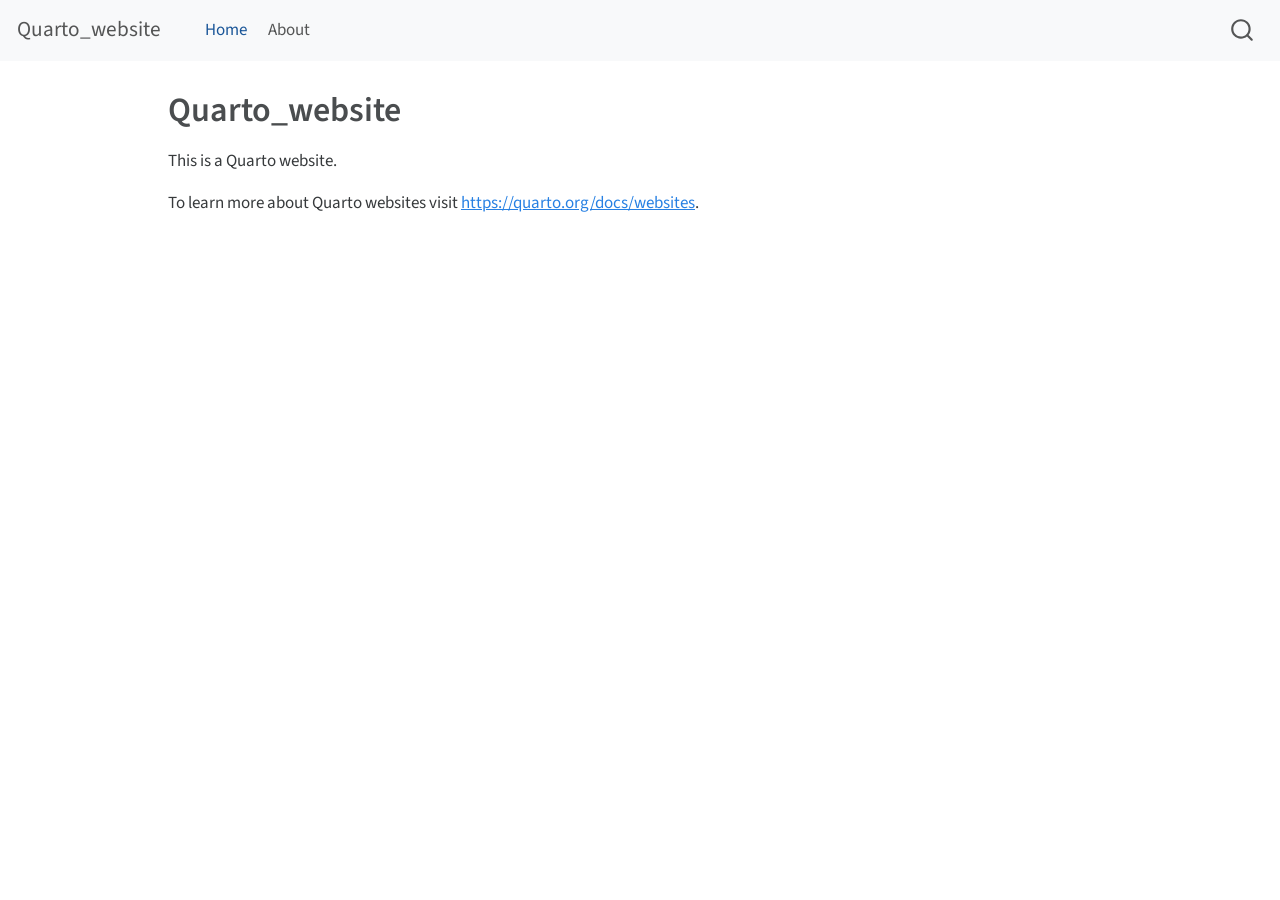
==== docs/index.html @ 0dd4545a "render to docs folder" ====
<!DOCTYPE html>
<html xmlns="http://www.w3.org/1999/xhtml" lang="en" xml:lang="en"><head>

<meta charset="utf-8">
<meta name="generator" content="quarto-1.3.450">

<meta name="viewport" content="width=device-width, initial-scale=1.0, user-scalable=yes">


<title>Quarto_website</title>
<style>
code{white-space: pre-wrap;}
span.smallcaps{font-variant: small-caps;}
div.columns{display: flex; gap: min(4vw, 1.5em);}
div.column{flex: auto; overflow-x: auto;}
div.hanging-indent{margin-left: 1.5em; text-indent: -1.5em;}
ul.task-list{list-style: none;}
ul.task-list li input[type="checkbox"] {
  width: 0.8em;
  margin: 0 0.8em 0.2em -1em; /* quarto-specific, see https://github.com/quarto-dev/quarto-cli/issues/4556 */ 
  vertical-align: middle;
}
</style>


<script src="site_libs/quarto-nav/quarto-nav.js"></script>
<script src="site_libs/quarto-nav/headroom.min.js"></script>
<script src="site_libs/clipboard/clipboard.min.js"></script>
<script src="site_libs/quarto-search/autocomplete.umd.js"></script>
<script src="site_libs/quarto-search/fuse.min.js"></script>
<script src="site_libs/quarto-search/quarto-search.js"></script>
<meta name="quarto:offset" content="./">
<script src="site_libs/quarto-html/quarto.js"></script>
<script src="site_libs/quarto-html/popper.min.js"></script>
<script src="site_libs/quarto-html/tippy.umd.min.js"></script>
<script src="site_libs/quarto-html/anchor.min.js"></script>
<link href="site_libs/quarto-html/tippy.css" rel="stylesheet">
<link href="site_libs/quarto-html/quarto-syntax-highlighting.css" rel="stylesheet" id="quarto-text-highlighting-styles">
<script src="site_libs/bootstrap/bootstrap.min.js"></script>
<link href="site_libs/bootstrap/bootstrap-icons.css" rel="stylesheet">
<link href="site_libs/bootstrap/bootstrap.min.css" rel="stylesheet" id="quarto-bootstrap" data-mode="light">
<script id="quarto-search-options" type="application/json">{
  "location": "navbar",
  "copy-button": false,
  "collapse-after": 3,
  "panel-placement": "end",
  "type": "overlay",
  "limit": 20,
  "language": {
    "search-no-results-text": "No results",
    "search-matching-documents-text": "matching documents",
    "search-copy-link-title": "Copy link to search",
    "search-hide-matches-text": "Hide additional matches",
    "search-more-match-text": "more match in this document",
    "search-more-matches-text": "more matches in this document",
    "search-clear-button-title": "Clear",
    "search-detached-cancel-button-title": "Cancel",
    "search-submit-button-title": "Submit",
    "search-label": "Search"
  }
}</script>


<link rel="stylesheet" href="styles.css">
</head>

<body class="nav-fixed">

<div id="quarto-search-results"></div>
  <header id="quarto-header" class="headroom fixed-top">
    <nav class="navbar navbar-expand-lg navbar-dark ">
      <div class="navbar-container container-fluid">
      <div class="navbar-brand-container">
    <a class="navbar-brand" href="./index.html">
    <span class="navbar-title">Quarto_website</span>
    </a>
  </div>
            <div id="quarto-search" class="" title="Search"></div>
          <button class="navbar-toggler" type="button" data-bs-toggle="collapse" data-bs-target="#navbarCollapse" aria-controls="navbarCollapse" aria-expanded="false" aria-label="Toggle navigation" onclick="if (window.quartoToggleHeadroom) { window.quartoToggleHeadroom(); }">
  <span class="navbar-toggler-icon"></span>
</button>
          <div class="collapse navbar-collapse" id="navbarCollapse">
            <ul class="navbar-nav navbar-nav-scroll me-auto">
  <li class="nav-item">
    <a class="nav-link active" href="./index.html" rel="" target="" aria-current="page">
 <span class="menu-text">Home</span></a>
  </li>  
  <li class="nav-item">
    <a class="nav-link" href="./about.html" rel="" target="">
 <span class="menu-text">About</span></a>
  </li>  
</ul>
            <div class="quarto-navbar-tools ms-auto">
</div>
          </div> <!-- /navcollapse -->
      </div> <!-- /container-fluid -->
    </nav>
</header>
<!-- content -->
<div id="quarto-content" class="quarto-container page-columns page-rows-contents page-layout-article page-navbar">
<!-- sidebar -->
<!-- margin-sidebar -->
    <div id="quarto-margin-sidebar" class="sidebar margin-sidebar">
        
    </div>
<!-- main -->
<main class="content" id="quarto-document-content">

<header id="title-block-header" class="quarto-title-block default">
<div class="quarto-title">
<h1 class="title">Quarto_website</h1>
</div>



<div class="quarto-title-meta">

    
  
    
  </div>
  

</header>

<p>This is a Quarto website.</p>
<p>To learn more about Quarto websites visit <a href="https://quarto.org/docs/websites" class="uri">https://quarto.org/docs/websites</a>.</p>



</main> <!-- /main -->
<script id="quarto-html-after-body" type="application/javascript">
window.document.addEventListener("DOMContentLoaded", function (event) {
  const toggleBodyColorMode = (bsSheetEl) => {
    const mode = bsSheetEl.getAttribute("data-mode");
    const bodyEl = window.document.querySelector("body");
    if (mode === "dark") {
      bodyEl.classList.add("quarto-dark");
      bodyEl.classList.remove("quarto-light");
    } else {
      bodyEl.classList.add("quarto-light");
      bodyEl.classList.remove("quarto-dark");
    }
  }
  const toggleBodyColorPrimary = () => {
    const bsSheetEl = window.document.querySelector("link#quarto-bootstrap");
    if (bsSheetEl) {
      toggleBodyColorMode(bsSheetEl);
    }
  }
  toggleBodyColorPrimary();  
  const icon = "";
  const anchorJS = new window.AnchorJS();
  anchorJS.options = {
    placement: 'right',
    icon: icon
  };
  anchorJS.add('.anchored');
  const isCodeAnnotation = (el) => {
    for (const clz of el.classList) {
      if (clz.startsWith('code-annotation-')) {                     
        return true;
      }
    }
    return false;
  }
  const clipboard = new window.ClipboardJS('.code-copy-button', {
    text: function(trigger) {
      const codeEl = trigger.previousElementSibling.cloneNode(true);
      for (const childEl of codeEl.children) {
        if (isCodeAnnotation(childEl)) {
          childEl.remove();
        }
      }
      return codeEl.innerText;
    }
  });
  clipboard.on('success', function(e) {
    // button target
    const button = e.trigger;
    // don't keep focus
    button.blur();
    // flash "checked"
    button.classList.add('code-copy-button-checked');
    var currentTitle = button.getAttribute("title");
    button.setAttribute("title", "Copied!");
    let tooltip;
    if (window.bootstrap) {
      button.setAttribute("data-bs-toggle", "tooltip");
      button.setAttribute("data-bs-placement", "left");
      button.setAttribute("data-bs-title", "Copied!");
      tooltip = new bootstrap.Tooltip(button, 
        { trigger: "manual", 
          customClass: "code-copy-button-tooltip",
          offset: [0, -8]});
      tooltip.show();    
    }
    setTimeout(function() {
      if (tooltip) {
        tooltip.hide();
        button.removeAttribute("data-bs-title");
        button.removeAttribute("data-bs-toggle");
        button.removeAttribute("data-bs-placement");
      }
      button.setAttribute("title", currentTitle);
      button.classList.remove('code-copy-button-checked');
    }, 1000);
    // clear code selection
    e.clearSelection();
  });
  function tippyHover(el, contentFn) {
    const config = {
      allowHTML: true,
      content: contentFn,
      maxWidth: 500,
      delay: 100,
      arrow: false,
      appendTo: function(el) {
          return el.parentElement;
      },
      interactive: true,
      interactiveBorder: 10,
      theme: 'quarto',
      placement: 'bottom-start'
    };
    window.tippy(el, config); 
  }
  const noterefs = window.document.querySelectorAll('a[role="doc-noteref"]');
  for (var i=0; i<noterefs.length; i++) {
    const ref = noterefs[i];
    tippyHover(ref, function() {
      // use id or data attribute instead here
      let href = ref.getAttribute('data-footnote-href') || ref.getAttribute('href');
      try { href = new URL(href).hash; } catch {}
      const id = href.replace(/^#\/?/, "");
      const note = window.document.getElementById(id);
      return note.innerHTML;
    });
  }
      let selectedAnnoteEl;
      const selectorForAnnotation = ( cell, annotation) => {
        let cellAttr = 'data-code-cell="' + cell + '"';
        let lineAttr = 'data-code-annotation="' +  annotation + '"';
        const selector = 'span[' + cellAttr + '][' + lineAttr + ']';
        return selector;
      }
      const selectCodeLines = (annoteEl) => {
        const doc = window.document;
        const targetCell = annoteEl.getAttribute("data-target-cell");
        const targetAnnotation = annoteEl.getAttribute("data-target-annotation");
        const annoteSpan = window.document.querySelector(selectorForAnnotation(targetCell, targetAnnotation));
        const lines = annoteSpan.getAttribute("data-code-lines").split(",");
        const lineIds = lines.map((line) => {
          return targetCell + "-" + line;
        })
        let top = null;
        let height = null;
        let parent = null;
        if (lineIds.length > 0) {
            //compute the position of the single el (top and bottom and make a div)
            const el = window.document.getElementById(lineIds[0]);
            top = el.offsetTop;
            height = el.offsetHeight;
            parent = el.parentElement.parentElement;
          if (lineIds.length > 1) {
            const lastEl = window.document.getElementById(lineIds[lineIds.length - 1]);
            const bottom = lastEl.offsetTop + lastEl.offsetHeight;
            height = bottom - top;
          }
          if (top !== null && height !== null && parent !== null) {
            // cook up a div (if necessary) and position it 
            let div = window.document.getElementById("code-annotation-line-highlight");
            if (div === null) {
              div = window.document.createElement("div");
              div.setAttribute("id", "code-annotation-line-highlight");
              div.style.position = 'absolute';
              parent.appendChild(div);
            }
            div.style.top = top - 2 + "px";
            div.style.height = height + 4 + "px";
            let gutterDiv = window.document.getElementById("code-annotation-line-highlight-gutter");
            if (gutterDiv === null) {
              gutterDiv = window.document.createElement("div");
              gutterDiv.setAttribute("id", "code-annotation-line-highlight-gutter");
              gutterDiv.style.position = 'absolute';
              const codeCell = window.document.getElementById(targetCell);
              const gutter = codeCell.querySelector('.code-annotation-gutter');
              gutter.appendChild(gutterDiv);
            }
            gutterDiv.style.top = top - 2 + "px";
            gutterDiv.style.height = height + 4 + "px";
          }
          selectedAnnoteEl = annoteEl;
        }
      };
      const unselectCodeLines = () => {
        const elementsIds = ["code-annotation-line-highlight", "code-annotation-line-highlight-gutter"];
        elementsIds.forEach((elId) => {
          const div = window.document.getElementById(elId);
          if (div) {
            div.remove();
          }
        });
        selectedAnnoteEl = undefined;
      };
      // Attach click handler to the DT
      const annoteDls = window.document.querySelectorAll('dt[data-target-cell]');
      for (const annoteDlNode of annoteDls) {
        annoteDlNode.addEventListener('click', (event) => {
          const clickedEl = event.target;
          if (clickedEl !== selectedAnnoteEl) {
            unselectCodeLines();
            const activeEl = window.document.querySelector('dt[data-target-cell].code-annotation-active');
            if (activeEl) {
              activeEl.classList.remove('code-annotation-active');
            }
            selectCodeLines(clickedEl);
            clickedEl.classList.add('code-annotation-active');
          } else {
            // Unselect the line
            unselectCodeLines();
            clickedEl.classList.remove('code-annotation-active');
          }
        });
      }
  const findCites = (el) => {
    const parentEl = el.parentElement;
    if (parentEl) {
      const cites = parentEl.dataset.cites;
      if (cites) {
        return {
          el,
          cites: cites.split(' ')
        };
      } else {
        return findCites(el.parentElement)
      }
    } else {
      return undefined;
    }
  };
  var bibliorefs = window.document.querySelectorAll('a[role="doc-biblioref"]');
  for (var i=0; i<bibliorefs.length; i++) {
    const ref = bibliorefs[i];
    const citeInfo = findCites(ref);
    if (citeInfo) {
      tippyHover(citeInfo.el, function() {
        var popup = window.document.createElement('div');
        citeInfo.cites.forEach(function(cite) {
          var citeDiv = window.document.createElement('div');
          citeDiv.classList.add('hanging-indent');
          citeDiv.classList.add('csl-entry');
          var biblioDiv = window.document.getElementById('ref-' + cite);
          if (biblioDiv) {
            citeDiv.innerHTML = biblioDiv.innerHTML;
          }
          popup.appendChild(citeDiv);
        });
        return popup.innerHTML;
      });
    }
  }
});
</script>
</div> <!-- /content -->



</body></html>
---- docs/site_libs/quarto-html/tippy.css ----
.tippy-box[data-animation=fade][data-state=hidden]{opacity:0}[data-tippy-root]{max-width:calc(100vw - 10px)}.tippy-box{position:relative;background-color:#333;color:#fff;border-radius:4px;font-size:14px;line-height:1.4;white-space:normal;outline:0;transition-property:transform,visibility,opacity}.tippy-box[data-placement^=top]>.tippy-arrow{bottom:0}.tippy-box[data-placement^=top]>.tippy-arrow:before{bottom:-7px;left:0;border-width:8px 8px 0;border-top-color:initial;transform-origin:center top}.tippy-box[data-placement^=bottom]>.tippy-arrow{top:0}.tippy-box[data-placement^=bottom]>.tippy-arrow:before{top:-7px;left:0;border-width:0 8px 8px;border-bottom-color:initial;transform-origin:center bottom}.tippy-box[data-placement^=left]>.tippy-arrow{right:0}.tippy-box[data-placement^=left]>.tippy-arrow:before{border-width:8px 0 8px 8px;border-left-color:initial;right:-7px;transform-origin:center left}.tippy-box[data-placement^=right]>.tippy-arrow{left:0}.tippy-box[data-placement^=right]>.tippy-arrow:before{left:-7px;border-width:8px 8px 8px 0;border-right-color:initial;transform-origin:center right}.tippy-box[data-inertia][data-state=visible]{transition-timing-function:cubic-bezier(.54,1.5,.38,1.11)}.tippy-arrow{width:16px;height:16px;color:#333}.tippy-arrow:before{content:"";position:absolute;border-color:transparent;border-style:solid}.tippy-content{position:relative;padding:5px 9px;z-index:1}
---- docs/site_libs/quarto-html/quarto-syntax-highlighting.css ----
/* quarto syntax highlight colors */
:root {
  --quarto-hl-ot-color: #003B4F;
  --quarto-hl-at-color: #657422;
  --quarto-hl-ss-color: #20794D;
  --quarto-hl-an-color: #5E5E5E;
  --quarto-hl-fu-color: #4758AB;
  --quarto-hl-st-color: #20794D;
  --quarto-hl-cf-color: #003B4F;
  --quarto-hl-op-color: #5E5E5E;
  --quarto-hl-er-color: #AD0000;
  --quarto-hl-bn-color: #AD0000;
  --quarto-hl-al-color: #AD0000;
  --quarto-hl-va-color: #111111;
  --quarto-hl-bu-color: inherit;
  --quarto-hl-ex-color: inherit;
  --quarto-hl-pp-color: #AD0000;
  --quarto-hl-in-color: #5E5E5E;
  --quarto-hl-vs-color: #20794D;
  --quarto-hl-wa-color: #5E5E5E;
  --quarto-hl-do-color: #5E5E5E;
  --quarto-hl-im-color: #00769E;
  --quarto-hl-ch-color: #20794D;
  --quarto-hl-dt-color: #AD0000;
  --quarto-hl-fl-color: #AD0000;
  --quarto-hl-co-color: #5E5E5E;
  --quarto-hl-cv-color: #5E5E5E;
  --quarto-hl-cn-color: #8f5902;
  --quarto-hl-sc-color: #5E5E5E;
  --quarto-hl-dv-color: #AD0000;
  --quarto-hl-kw-color: #003B4F;
}

/* other quarto variables */
:root {
  --quarto-font-monospace: SFMono-Regular, Menlo, Monaco, Consolas, "Liberation Mono", "Courier New", monospace;
}

pre > code.sourceCode > span {
  color: #003B4F;
}

code span {
  color: #003B4F;
}

code.sourceCode > span {
  color: #003B4F;
}

div.sourceCode,
div.sourceCode pre.sourceCode {
  color: #003B4F;
}

code span.ot {
  color: #003B4F;
  font-style: inherit;
}

code span.at {
  color: #657422;
  font-style: inherit;
}

code span.ss {
  color: #20794D;
  font-style: inherit;
}

code span.an {
  color: #5E5E5E;
  font-style: inherit;
}

code span.fu {
  color: #4758AB;
  font-style: inherit;
}

code span.st {
  color: #20794D;
  font-style: inherit;
}

code span.cf {
  color: #003B4F;
  font-style: inherit;
}

code span.op {
  color: #5E5E5E;
  font-style: inherit;
}

code span.er {
  color: #AD0000;
  font-style: inherit;
}

code span.bn {
  color: #AD0000;
  font-style: inherit;
}

code span.al {
  color: #AD0000;
  font-style: inherit;
}

code span.va {
  color: #111111;
  font-style: inherit;
}

code span.bu {
  font-style: inherit;
}

code span.ex {
  font-style: inherit;
}

code span.pp {
  color: #AD0000;
  font-style: inherit;
}

code span.in {
  color: #5E5E5E;
  font-style: inherit;
}

code span.vs {
  color: #20794D;
  font-style: inherit;
}

code span.wa {
  color: #5E5E5E;
  font-style: italic;
}

code span.do {
  color: #5E5E5E;
  font-style: italic;
}

code span.im {
  color: #00769E;
  font-style: inherit;
}

code span.ch {
  color: #20794D;
  font-style: inherit;
}

code span.dt {
  color: #AD0000;
  font-style: inherit;
}

code span.fl {
  color: #AD0000;
  font-style: inherit;
}

code span.co {
  color: #5E5E5E;
  font-style: inherit;
}

code span.cv {
  color: #5E5E5E;
  font-style: italic;
}

code span.cn {
  color: #8f5902;
  font-style: inherit;
}

code span.sc {
  color: #5E5E5E;
  font-style: inherit;
}

code span.dv {
  color: #AD0000;
  font-style: inherit;
}

code span.kw {
  color: #003B4F;
  font-style: inherit;
}

.prevent-inlining {
  content: "</";
}

/*# sourceMappingURL=debc5d5d77c3f9108843748ff7464032.css.map */
---- docs/styles.css ----
/* css styles */
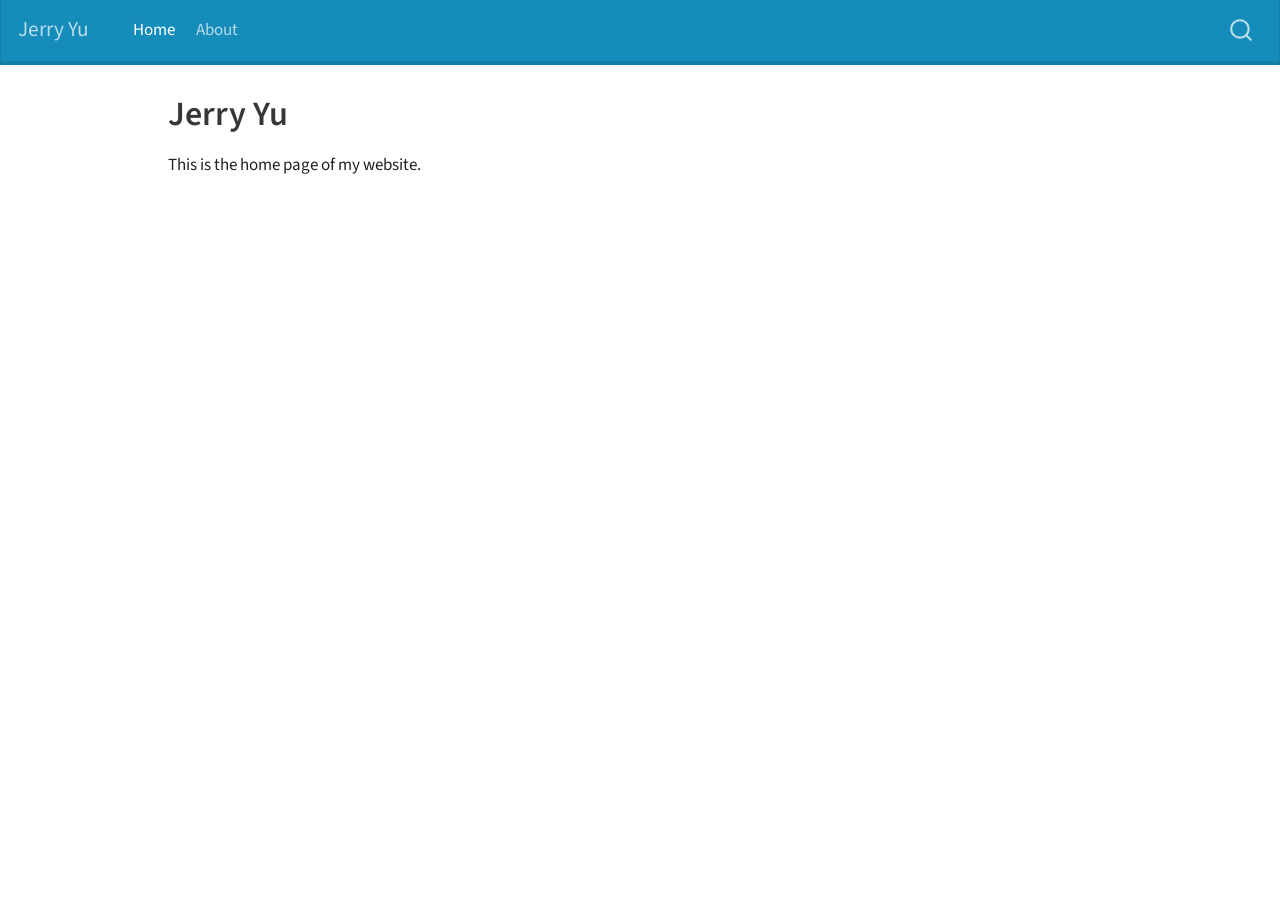
==== commit b4045f35: "changes to original website" ====
--- a/docs/index.html
+++ b/docs/index.html
@@ -7,7 +7,7 @@
 <meta name="viewport" content="width=device-width, initial-scale=1.0, user-scalable=yes">
 
 
-<title>Quarto_website</title>
+<title>Jerry Yu</title>
 <style>
 code{white-space: pre-wrap;}
 span.smallcaps{font-variant: small-caps;}
@@ -72,7 +72,7 @@
       <div class="navbar-container container-fluid">
       <div class="navbar-brand-container">
     <a class="navbar-brand" href="./index.html">
-    <span class="navbar-title">Quarto_website</span>
+    <span class="navbar-title">Jerry Yu</span>
     </a>
   </div>
             <div id="quarto-search" class="" title="Search"></div>
@@ -108,7 +108,7 @@
 
 <header id="title-block-header" class="quarto-title-block default">
 <div class="quarto-title">
-<h1 class="title">Quarto_website</h1>
+<h1 class="title">Jerry Yu</h1>
 </div>
 
 
@@ -123,8 +123,7 @@
 
 </header>
 
-<p>This is a Quarto website.</p>
-<p>To learn more about Quarto websites visit <a href="https://quarto.org/docs/websites" class="uri">https://quarto.org/docs/websites</a>.</p>
+<p>This is the home page of my website.</p>
 
 
 
